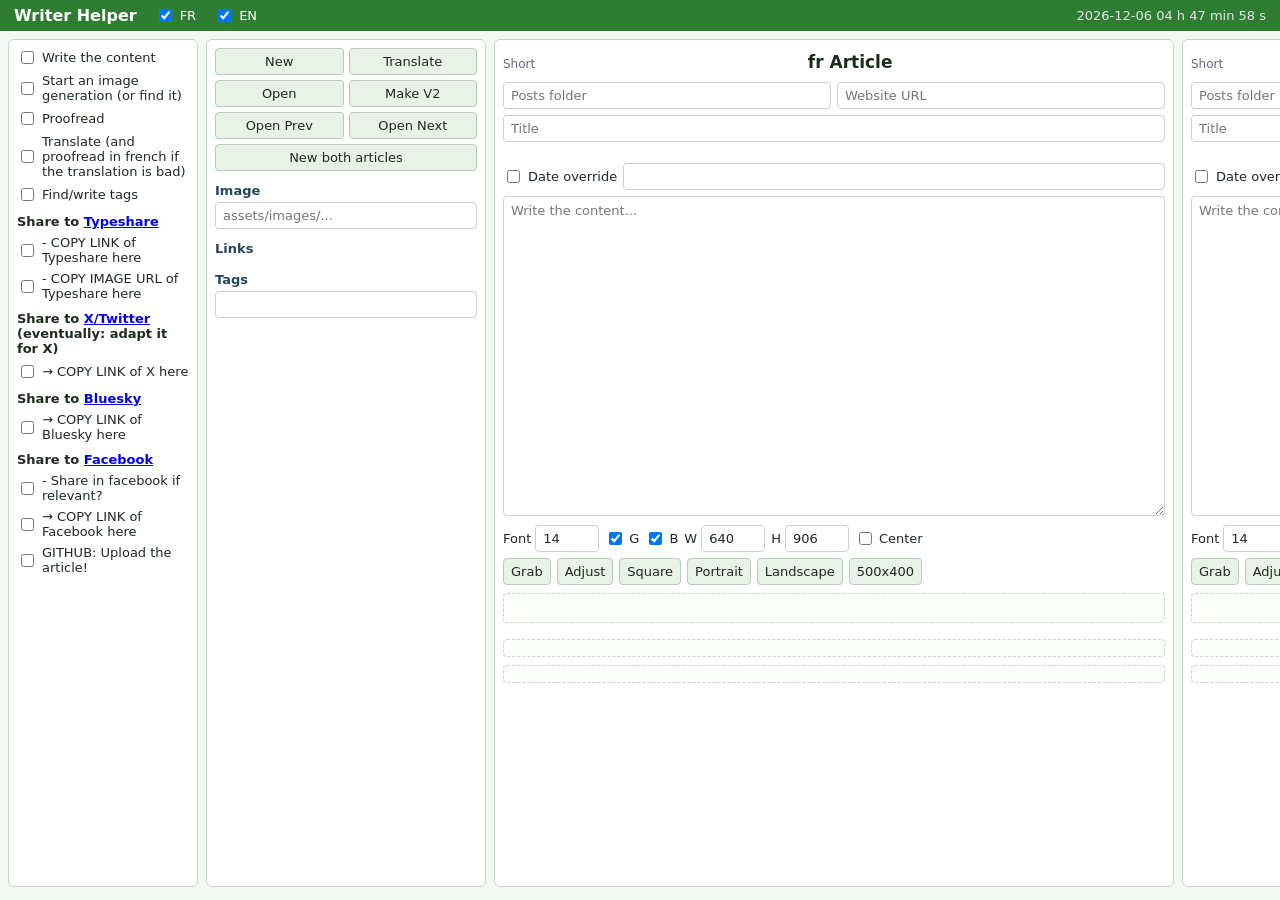
==== web/index.html @ 53207d87 "UI conversion" ====
<!DOCTYPE html>
<html lang="en">
<head>
<meta charset="utf-8">
<title>Writer Helper</title>
<link rel="stylesheet" href="style.css">
</head>
<body>

<header id="topbar">
    <span class="brand">Writer Helper</span>
    <label class="check"><input type="checkbox" id="cb-fr" checked> FR</label>
    <label class="check"><input type="checkbox" id="cb-en" checked> EN</label>
    <span id="clock"></span>
</header>

<main id="columns">

    <aside id="checklist">
        <label class="check"><input type="checkbox"> Write the content</label>
        <label class="check"><input type="checkbox"> Start an image generation (or find it)</label>
        <label class="check"><input type="checkbox"> Proofread</label>
        <label class="check"><input type="checkbox"> Translate (and proofread in french if the translation is bad)</label>
        <label class="check"><input type="checkbox"> Find/write tags</label>
        <div class="check-title">Share to <a href="https://typeshare.co/martingamsby">Typeshare</a></div>
        <label class="check"><input type="checkbox"> - COPY LINK of Typeshare here</label>
        <label class="check"><input type="checkbox"> - COPY IMAGE URL of Typeshare here</label>
        <div class="check-title">Share to <a href="https://x.com/">X/Twitter</a> (eventually: adapt it for X)</div>
        <label class="check"><input type="checkbox"> &#8594; COPY LINK of X here</label>
        <div class="check-title">Share to <a href="https://bsky.app/profile/martin-gamsby.bsky.social">Bluesky</a></div>
        <label class="check"><input type="checkbox"> &#8594; COPY LINK of Bluesky here</label>
        <div class="check-title">Share to <a href="https://facebook.com/">Facebook</a></div>
        <label class="check"><input type="checkbox"> - Share in facebook if relevant?</label>
        <label class="check"><input type="checkbox"> &#8594; COPY LINK of Facebook here</label>
        <label class="check"><input type="checkbox"> GITHUB: Upload the article!</label>
    </aside>

    <section class="col col-meta" id="meta-fr"></section>
    <section class="col col-content" id="content-fr"></section>
    <section class="col col-content" id="content-en"></section>
    <section class="col col-meta" id="meta-en"></section>

</main>

<div id="modal-overlay" class="hidden">
    <div id="modal"></div>
</div>
<div id="toast" class="hidden"></div>

<script src="vendor/html2canvas.min.js"></script>
<script src="js/api.js"></script>
<script src="js/capture.js"></script>
<script src="js/editor.js"></script>
<script src="js/meta.js"></script>
<script src="js/publish.js"></script>
<script src="js/app.js"></script>
</body>
</html>
---- web/style.css ----
/* Writer Helper — web UI theme (green identity, matching the old QML strip). */
* { box-sizing: border-box; }

:root {
    --green-dark: #24475b;
    --green-strip: #2e7d32;
    --accent: #ade6b9;
    --border: #c8d4c8;
    --bg: #f4f7f4;
    --ink: #1d2b1d;
}

html, body {
    margin: 0;
    height: 100%;
    font-family: "Segoe UI", system-ui, sans-serif;
    font-size: 13px;
    color: var(--ink);
    background: var(--bg);
}

/* ---------- top bar ---------- */
#topbar {
    display: flex;
    align-items: center;
    gap: 18px;
    background: var(--green-strip);
    color: white;
    padding: 6px 14px;
}
#topbar .brand { font-size: 16px; font-weight: 600; }
#topbar #clock { margin-left: auto; opacity: .85; }
#topbar .check { color: white; }

/* ---------- columns ---------- */
#columns {
    display: flex;
    gap: 8px;
    padding: 8px;
    height: calc(100vh - 36px);
    overflow-x: auto;
}
.col {
    overflow-y: auto;
    background: white;
    border: 1px solid var(--border);
    border-radius: 6px;
    padding: 8px;
    flex-shrink: 0;
}
.col-meta { width: 280px; }
.col-content { width: 680px; }

#checklist {
    width: 190px;
    flex-shrink: 0;
    overflow-y: auto;
    background: white;
    border: 1px solid var(--border);
    border-radius: 6px;
    padding: 8px;
    display: flex;
    flex-direction: column;
    gap: 6px;
}
#checklist .check-title { font-weight: 600; margin-top: 4px; }

/* ---------- generic widgets ---------- */
.check { display: flex; align-items: center; gap: 5px; cursor: pointer; }
.row { display: flex; gap: 6px; align-items: center; margin: 6px 0; }
.row input[type="text"], .row input:not([type]) { flex: 1; }

input:not([type="checkbox"]):not([type="radio"]), textarea, button {
    font: inherit;
    border: 1px solid var(--border);
    border-radius: 4px;
    padding: 5px 7px;
    background: white;
    color: var(--ink);
}
input[type="number"] { width: 64px; }
input:focus, textarea:focus { outline: 2px solid var(--accent); border-color: var(--green-strip); }

button {
    cursor: pointer;
    background: #e8f2e8;
    border-color: #b5ccb5;
}
button:hover { background: var(--accent); }
button:disabled { opacity: .5; cursor: default; }
button.primary { background: var(--green-strip); color: white; font-weight: 600; }
button.primary:hover { background: #256628; }
button.danger { background: #f7e0e0; border-color: #d8a8a8; }

/* ---------- content column ---------- */
.content-head { display: flex; align-items: baseline; gap: 10px; }
.content-head h2 { flex: 1; text-align: center; margin: 4px 0; font-size: 17px; }
.content-head .counter, .content-head .length-label { color: #667; font-size: 12px; }

.title-edit { width: 100%; font-size: 15px; font-weight: 600; }
.slug { color: #889; font-size: 11px; margin: 2px 0 6px 2px; min-height: 13px; }

.content-edit {
    width: 100%;
    height: 320px;
    resize: vertical;
    line-height: 1.45;
}

.controls label { display: flex; align-items: center; gap: 4px; }
.buttons { flex-wrap: wrap; }

.preview {
    border: 1px dashed var(--border);
    border-radius: 4px;
    padding: 8px;
    margin: 8px 0;
    overflow: auto;
    background: #fcfffc;
}
.short-preview { min-height: 30px; }
.br-preview { max-height: 200px; }
.md-preview { max-height: 140px; white-space: pre-wrap; font-size: 11px; }

/* ---------- the capturable card ---------- */
.card-frame {
    position: relative;
    margin: 8px 0;
    overflow: hidden;
}
.card-inner {
    position: absolute;
    inset: 9px;            /* contentMargin */
}
.card-scroll {
    height: 100%;
    overflow: hidden;
    display: flex;
    flex-direction: column;
    justify-content: flex-start;
}
.card-scroll.centered { justify-content: center; }
.card-content { line-height: 1.35; padding-right: 18px; }
.card-content img { max-width: 240px; }
.card-watermark {
    position: absolute;
    right: 6px;
    bottom: 0;
}
.card-page {
    position: absolute;
    right: -5px;
    bottom: -9px;
    font-size: 12px;
}

/* ---------- meta column ---------- */
.btn-grid {
    display: grid;
    grid-template-columns: 1fr 1fr;
    gap: 5px;
}
.btn-grid .wide { grid-column: span 2; }

.setting { margin-top: 12px; }
.setting-name { font-weight: 600; margin-bottom: 4px; color: var(--green-dark); }
.setting > input { width: 100%; }
.img-preview { max-width: 100%; margin-top: 6px; border-radius: 4px; }

.links-grid { display: flex; flex-direction: column; gap: 4px; }
.link-row { display: flex; gap: 6px; align-items: center; }
.link-row .link-label, .link-row .publish-btn { width: 110px; flex-shrink: 0; font-size: 12px; }
.link-row .publish-btn { padding: 4px; }
.link-row input { flex: 1; min-width: 0; }

/* ---------- modal (publish confirmation) ---------- */
#modal-overlay {
    position: fixed;
    inset: 0;
    background: rgba(20, 40, 25, .55);
    display: flex;
    align-items: center;
    justify-content: center;
    z-index: 100;
}
#modal {
    background: white;
    border-radius: 8px;
    padding: 18px 20px;
    width: 560px;
    max-width: 92vw;
    max-height: 88vh;
    overflow-y: auto;
    box-shadow: 0 12px 40px rgba(0, 0, 0, .35);
}
#modal h3 { margin: 0 0 10px; color: var(--green-dark); }
#modal textarea { width: 100%; resize: vertical; line-height: 1.4; }
.mode-row { display: flex; gap: 14px; align-items: center; margin-bottom: 8px; }
.mode-row .hint { color: #667; font-size: 12px; }
.pub-meta { display: flex; justify-content: space-between; margin: 6px 0; color: #667; font-size: 12px; }
#pub-count.over { color: #c22; font-weight: 700; }
.pub-img { max-width: 100%; border: 1px solid var(--border); border-radius: 4px; }
.warn { color: #c22; font-weight: 600; }
.modal-buttons { display: flex; gap: 8px; justify-content: flex-end; margin-top: 14px; }

/* ---------- misc ---------- */
#toast {
    position: fixed;
    bottom: 16px;
    left: 50%;
    transform: translateX(-50%);
    background: var(--green-dark);
    color: white;
    padding: 8px 16px;
    border-radius: 6px;
    z-index: 200;
    box-shadow: 0 4px 16px rgba(0, 0, 0, .3);
}
.hidden { display: none !important; }
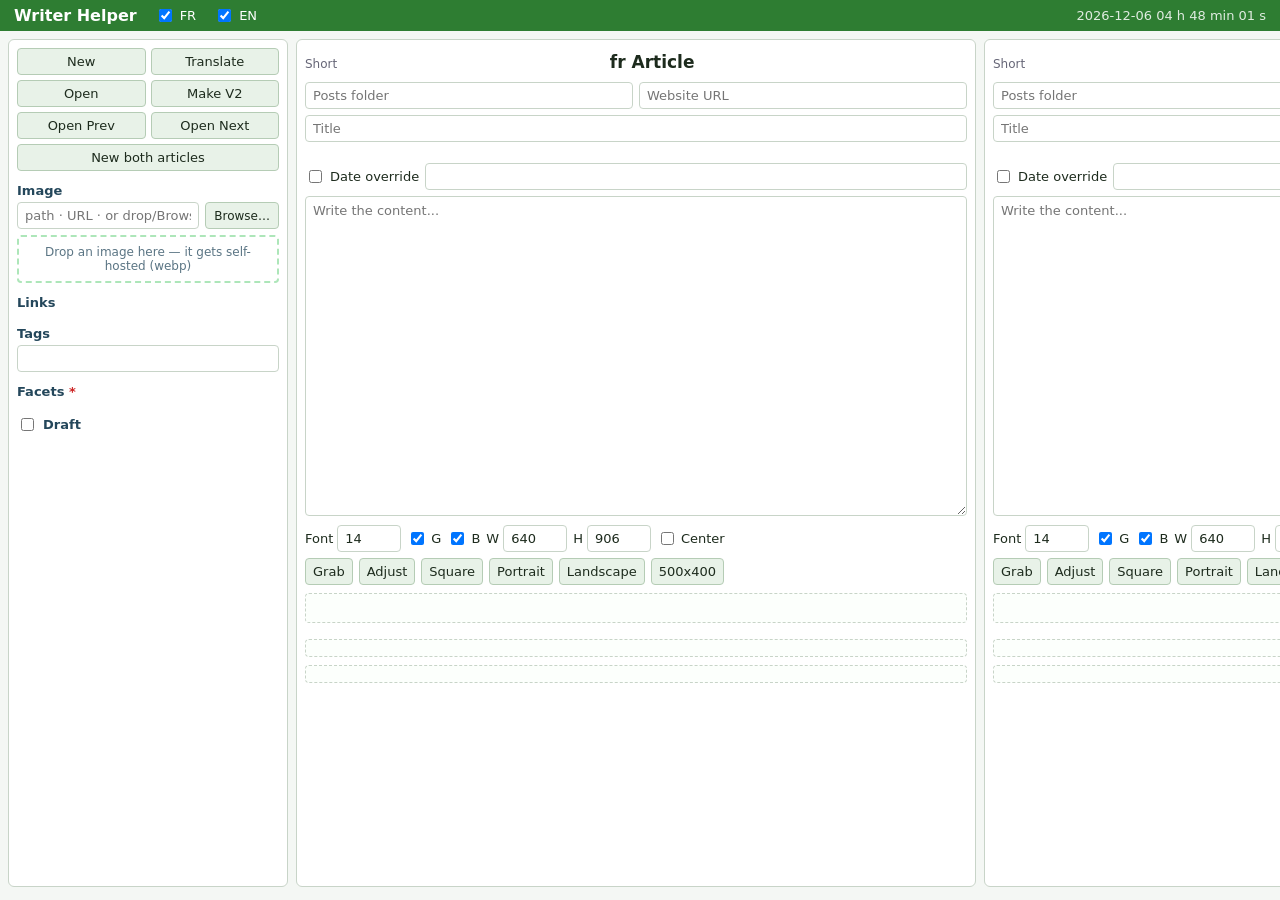
==== commit a8681b5d: "Adding back logs when publishing fails + docs on x" ====
--- a/web/index.html
+++ b/web/index.html
@@ -16,7 +16,7 @@
 
 <main id="columns">
 
-    <aside id="checklist">
+    <!--aside id="checklist">
         <label class="check"><input type="checkbox"> Write the content</label>
         <label class="check"><input type="checkbox"> Start an image generation (or find it)</label>
         <label class="check"><input type="checkbox"> Proofread</label>
@@ -33,7 +33,7 @@
         <label class="check"><input type="checkbox"> - Share in facebook if relevant?</label>
         <label class="check"><input type="checkbox"> &#8594; COPY LINK of Facebook here</label>
         <label class="check"><input type="checkbox"> GITHUB: Upload the article!</label>
-    </aside>
+    </aside-->
 
     <section class="col col-meta" id="meta-fr"></section>
     <section class="col col-content" id="content-fr"></section>
--- a/web/style.css
+++ b/web/style.css
@@ -165,7 +165,18 @@
 .setting { margin-top: 12px; }
 .setting-name { font-weight: 600; margin-bottom: 4px; color: var(--green-dark); }
 .setting > input { width: 100%; }
-.img-preview { max-width: 100%; margin-top: 6px; border-radius: 4px; }
+
+.img-input-row { display: flex; gap: 6px; }
+.img-input-row input { flex: 1; min-width: 0; }
+.img-browse { flex-shrink: 0; font-size: 12px; padding: 4px 8px; }
+.img-drop {
+    margin-top: 6px; padding: 8px; border: 2px dashed var(--accent);
+    border-radius: 4px; text-align: center; transition: background .12s, border-color .12s;
+}
+.img-drop.drag-over { border-color: var(--green-strip); background: var(--accent); }
+.img-drop-hint { display: block; font-size: 12px; color: var(--green-dark); opacity: .75; }
+.img-drop:has(.img-preview:not(.hidden)) .img-drop-hint { display: none; }
+.img-preview { max-width: 100%; margin-top: 0; border-radius: 4px; }
 
 .links-grid { display: flex; flex-direction: column; gap: 4px; }
 .link-row { display: flex; gap: 6px; align-items: center; }
@@ -173,6 +184,16 @@
 .link-row .publish-btn { padding: 4px; }
 .link-row input { flex: 1; min-width: 0; }
 
+.facets-grid { display: flex; flex-wrap: wrap; gap: 4px 12px; }
+.facets-grid label { display: flex; align-items: center; gap: 4px; font-size: 13px; }
+.req { color: #c22; }
+.facet-hint { display: none; font-size: 12px; color: #c22; margin-top: 3px; }
+/* At least one facet is required — flag the section while none is selected. */
+.setting.required-missing { border-left: 3px solid #c22; padding-left: 8px; margin-left: -11px; }
+.setting.required-missing .setting-name { color: #c22; }
+.setting.required-missing .facet-hint { display: block; }
+.draft-toggle { display: flex; align-items: center; gap: 6px; font-weight: 600; color: var(--green-dark); }
+
 /* ---------- modal (publish confirmation) ---------- */
 #modal-overlay {
     position: fixed;
@@ -187,21 +208,78 @@
     background: white;
     border-radius: 8px;
     padding: 18px 20px;
-    width: 560px;
-    max-width: 92vw;
+    width: 880px;
+    max-width: 94vw;
     max-height: 88vh;
     overflow-y: auto;
     box-shadow: 0 12px 40px rgba(0, 0, 0, .35);
 }
 #modal h3 { margin: 0 0 10px; color: var(--green-dark); }
 #modal textarea { width: 100%; resize: vertical; line-height: 1.4; }
-.mode-row { display: flex; gap: 14px; align-items: center; margin-bottom: 8px; }
-.mode-row .hint { color: #667; font-size: 12px; }
+.mode-row { display: flex; gap: 14px; align-items: center; margin-bottom: 4px; }
+.mode-row .hint, .pub-controls > .hint { color: #667; font-size: 12px; }
+.pub-controls > .hint { display: block; margin-bottom: 8px; }
 .pub-meta { display: flex; justify-content: space-between; margin: 6px 0; color: #667; font-size: 12px; }
 #pub-count.over { color: #c22; font-weight: 700; }
-.pub-img { max-width: 100%; border: 1px solid var(--border); border-radius: 4px; }
+.thread-controls { display: flex; flex-direction: column; gap: 4px; margin: 8px 0; }
+.thread-controls .hint { color: #667; font-size: 12px; }
+.img-row { display: flex; flex-wrap: wrap; align-items: center; gap: 4px 12px; }
+.img-row .check { font-size: 13px; }
+.thread-controls code { background: var(--panel, #f3f3f3); padding: 0 4px; border-radius: 3px; }
+.pub-segs { font-size: 12px; color: #667; line-height: 1.6; }
+.pub-segs .seg { white-space: nowrap; }
+.pub-segs .over { color: #c22; font-weight: 700; }
 .warn { color: #c22; font-weight: 600; }
 .modal-buttons { display: flex; gap: 8px; justify-content: flex-end; margin-top: 14px; }
+
+/* ---------- publish: two columns (controls | live preview) ---------- */
+.pub-cols { display: flex; gap: 18px; align-items: flex-start; }
+.pub-controls { flex: 1 1 0; min-width: 0; }
+.pub-preview {
+    flex: 0 0 320px;
+    align-self: stretch;
+    border-left: 1px solid var(--border);
+    padding-left: 16px;
+    max-height: 64vh;
+    overflow-y: auto;
+}
+.pv-label { font-size: 12px; font-weight: 700; color: #667; text-transform: uppercase;
+    letter-spacing: .03em; margin-bottom: 10px; }
+
+/* a single rendered post card */
+.pv-post {
+    border: 1px solid var(--border);
+    border-radius: 14px;
+    padding: 12px 14px;
+    background: white;
+    box-shadow: 0 1px 3px rgba(0, 0, 0, .06);
+}
+.pv-post.over { border-color: #e2a; box-shadow: 0 0 0 1px #c22 inset; }
+.pv-head { display: flex; align-items: center; gap: 8px; margin-bottom: 8px; }
+.pv-avatar {
+    width: 34px; height: 34px; border-radius: 50%;
+    background: var(--green-dark, #2e6b3e); color: white;
+    display: flex; align-items: center; justify-content: center;
+    font-weight: 700; flex: 0 0 auto;
+}
+.pv-who { display: flex; flex-direction: column; line-height: 1.2; font-size: 13px; }
+.pv-who span { color: #889; font-size: 11px; }
+.pv-body { white-space: pre-wrap; word-wrap: break-word; font-size: 14px; line-height: 1.45; }
+.pv-media { display: block; max-width: 100%; border-radius: 10px;
+    border: 1px solid var(--border); margin-top: 8px; }
+.pv-media-missing { margin-top: 8px; padding: 14px; border: 1px dashed var(--border);
+    border-radius: 10px; color: #c22; font-size: 12px; text-align: center; }
+.pv-foot { margin-top: 8px; font-size: 11px; color: #889; text-align: right; }
+.pv-foot.over { color: #c22; font-weight: 700; }
+.pv-empty { color: #889; font-size: 13px; font-style: italic; }
+
+/* thread: stacked cards joined by a connector line */
+.pv-thread { display: flex; flex-direction: column; gap: 0; }
+.pv-thread .pv-post { position: relative; margin-bottom: 14px; }
+.pv-thread .pv-post:not(:last-child)::after {
+    content: ""; position: absolute; left: 30px; bottom: -14px;
+    width: 2px; height: 14px; background: var(--border);
+}
 
 /* ---------- misc ---------- */
 #toast {
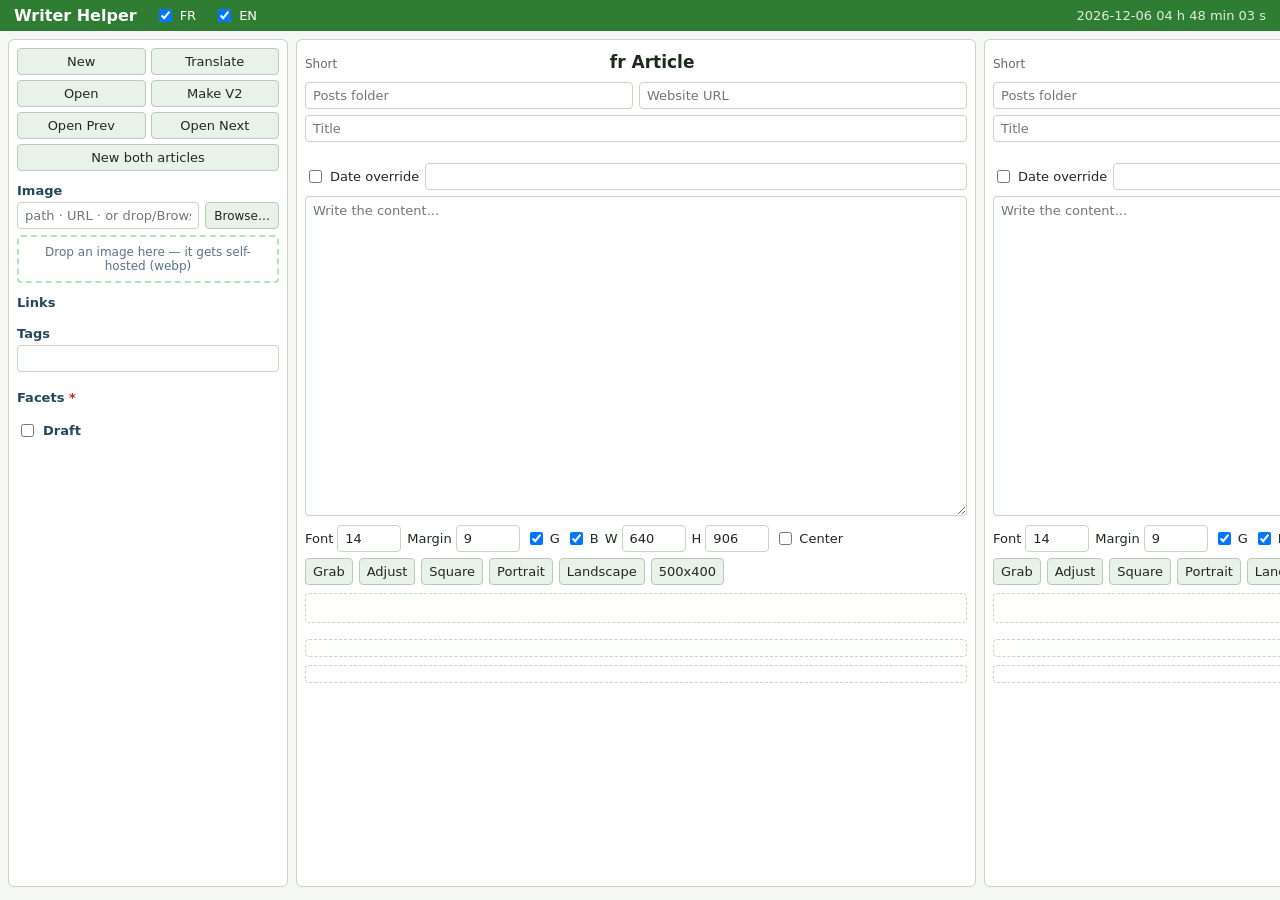
==== commit 10d16be6: "Post via Claude in Chrome: browser hook replaces post-bridge Every platform except Bluesky now defau" ====
--- a/web/index.html
+++ b/web/index.html
@@ -53,6 +53,10 @@
 <script src="js/editor.js"></script>
 <script src="js/meta.js"></script>
 <script src="js/publish.js"></script>
+<script src="js/publish-thread.js"></script>
+<script src="js/publish-preview.js"></script>
+<script src="js/publish-ig.js"></script>
+<script src="js/publish-browser.js"></script>
 <script src="js/app.js"></script>
 </body>
 </html>
--- a/web/style.css
+++ b/web/style.css
@@ -142,15 +142,17 @@
 .card-scroll.centered { justify-content: center; }
 .card-content { line-height: 1.35; padding-right: 18px; }
 .card-content img { max-width: 240px; }
+/* Watermark + page badge anchor to the frame, NOT .card-inner, so the Margin
+   control moves only the text/image content and leaves these in the corner. */
 .card-watermark {
     position: absolute;
-    right: 6px;
-    bottom: 0;
+    right: 15px;
+    bottom: 9px;
 }
 .card-page {
     position: absolute;
-    right: -5px;
-    bottom: -9px;
+    right: 4px;
+    bottom: 0;
     font-size: 12px;
 }
 
@@ -182,7 +184,22 @@
 .link-row { display: flex; gap: 6px; align-items: center; }
 .link-row .link-label, .link-row .publish-btn { width: 110px; flex-shrink: 0; font-size: 12px; }
 .link-row .publish-btn { padding: 4px; }
+/* Badge on buttons routed to Claude in Chrome (see [[browser-hook]]). */
+.via-badge { font-size: 11px; opacity: .75; }
 .link-row input { flex: 1; min-width: 0; }
+
+/* Tag picker: suggestion chips under the Tags input. */
+.tag-suggest { margin-top: 6px; display: flex; flex-direction: column; gap: 5px; }
+.tag-row { display: flex; flex-wrap: wrap; align-items: center; gap: 4px; }
+.tag-row-label { font-size: 11px; font-weight: 600; color: var(--green-dark);
+    opacity: .8; text-transform: uppercase; letter-spacing: .03em; margin-right: 2px; }
+.tag-chip {
+    margin: 0; padding: 2px 8px; font-size: 12px; line-height: 1.5;
+    background: var(--panel, #fff); color: var(--green-dark);
+    border: 1px solid var(--border); border-radius: 11px; cursor: pointer;
+}
+.tag-chip::before { content: "+ "; opacity: .55; }
+.tag-chip:hover { background: var(--accent); border-color: var(--green-strip); }
 
 .facets-grid { display: flex; flex-wrap: wrap; gap: 4px 12px; }
 .facets-grid label { display: flex; align-items: center; gap: 4px; font-size: 13px; }
@@ -214,6 +231,8 @@
     overflow-y: auto;
     box-shadow: 0 12px 40px rgba(0, 0, 0, .35);
 }
+#modal.modal-narrow { width: 460px; }
+#modal .confirm-note { color: #667; font-size: 12px; margin: 8px 0 0; }
 #modal h3 { margin: 0 0 10px; color: var(--green-dark); }
 #modal textarea { width: 100%; resize: vertical; line-height: 1.4; }
 .mode-row { display: flex; gap: 14px; align-items: center; margin-bottom: 4px; }
@@ -221,7 +240,7 @@
 .pub-controls > .hint { display: block; margin-bottom: 8px; }
 .pub-meta { display: flex; justify-content: space-between; margin: 6px 0; color: #667; font-size: 12px; }
 #pub-count.over { color: #c22; font-weight: 700; }
-.thread-controls { display: flex; flex-direction: column; gap: 4px; margin: 8px 0; }
+.thread-controls, .img-controls { display: flex; flex-direction: column; gap: 4px; margin: 8px 0; }
 .thread-controls .hint { color: #667; font-size: 12px; }
 .img-row { display: flex; flex-wrap: wrap; align-items: center; gap: 4px 12px; }
 .img-row .check { font-size: 13px; }
@@ -272,6 +291,29 @@
 .pv-foot { margin-top: 8px; font-size: 11px; color: #889; text-align: right; }
 .pv-foot.over { color: #c22; font-weight: 700; }
 .pv-empty { color: #889; font-size: 13px; font-style: italic; }
+/* mock external link-preview card under the post body */
+.pv-embed { margin-top: 8px; padding: 10px 12px; border: 1px solid var(--border);
+    border-radius: 10px; font-size: 12px; color: #889; background: rgba(127,127,127,.06); }
+.pv-embed b { color: var(--ink); }
+.pv-embed span { display: block; margin-top: 2px; word-break: break-all; }
+
+/* ---------- publish: Instagram two-step flow ---------- */
+.ig-field { display: block; font-size: 13px; font-weight: 600; color: #556; }
+.ig-field textarea { margin-top: 4px; font-weight: 400; }
+.ig-steps { list-style: none; padding: 0; margin: 10px 0 0; display: flex;
+    flex-direction: column; gap: 10px; }
+.ig-step { border: 1px solid var(--border); border-radius: 8px; padding: 10px 12px; }
+.ig-step-head { display: flex; align-items: center; justify-content: space-between; gap: 10px; }
+.ig-step-status { font-size: 12px; color: #667; margin-top: 6px; }
+.ig-log-line { font-size: 12px; color: #486; line-height: 1.5; word-break: break-all; }
+.ig-log-line.ok { color: var(--green-dark); font-weight: 600; }
+.ig-log-line.err { color: #c22; font-weight: 600; }
+.ig-busy { color: #667; font-style: italic; }
+.ig-ok { color: var(--green-dark); font-weight: 600; }
+.ig-repo-img { margin-top: 8px; display: flex; gap: 10px; align-items: flex-start; }
+.ig-repo-img img { width: 84px; height: 84px; object-fit: cover; border-radius: 8px;
+    border: 1px solid var(--border); flex: 0 0 auto; }
+.ig-repo-cap { font-size: 12px; line-height: 1.4; align-self: center; }
 
 /* thread: stacked cards joined by a connector line */
 .pv-thread { display: flex; flex-direction: column; gap: 0; }
@@ -295,3 +337,11 @@
     box-shadow: 0 4px 16px rgba(0, 0, 0, .3);
 }
 .hidden { display: none !important; }
+
+/* ---------- browser hook (queued for Claude in Chrome) ---------- */
+.chrome-note { color: #556; font-size: 12px; margin: 8px 0 0; }
+.chrome-note code, .bj-cmd code, #modal p code { background: var(--panel, #f3f3f3);
+    padding: 0 4px; border-radius: 3px; }
+.bj-cmd { display: flex; align-items: center; gap: 8px; margin: 6px 0; }
+.bj-cmd code { flex: 1; font-size: 14px; padding: 6px 8px; word-break: break-all; }
+.bj-status { margin-top: 10px; font-size: 13px; }
